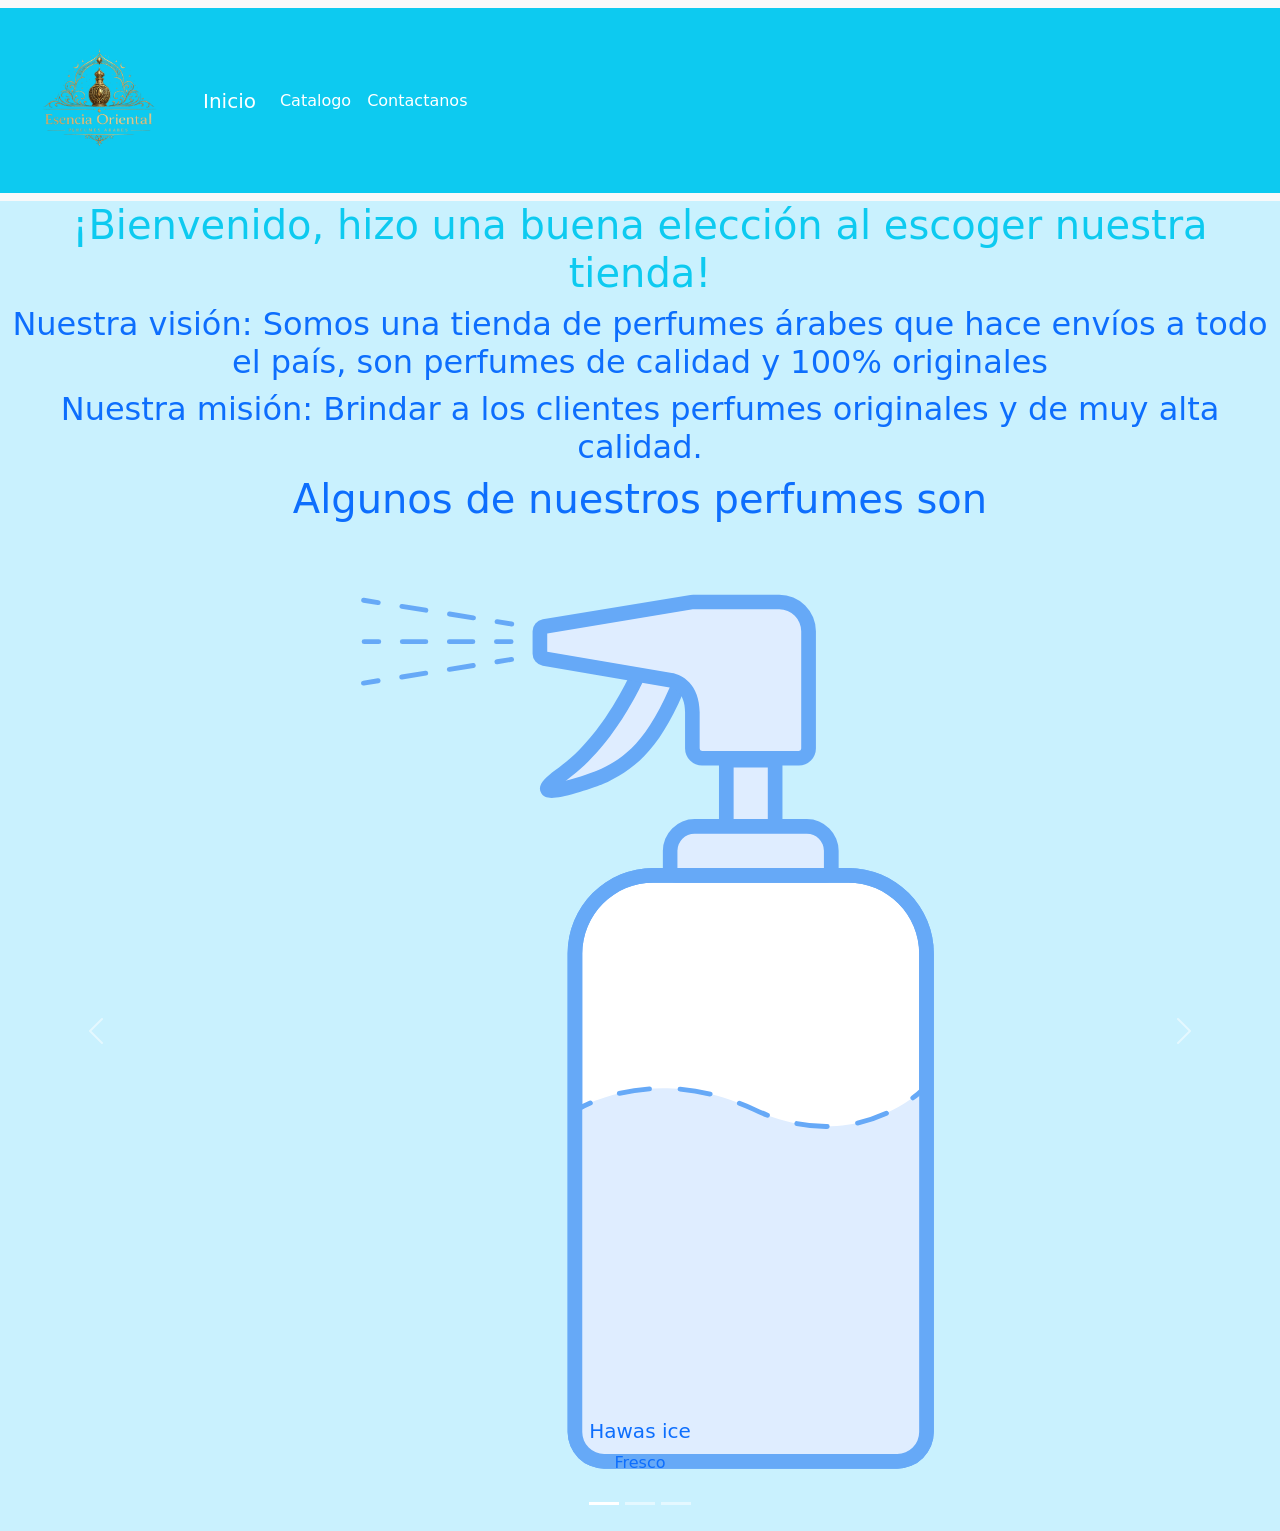
==== index.html @ 45829e79 "se realizo el carrusel y las cards" ====
<!DOCTYPE html>
<html lang="en">
<head>
    <meta charset="UTF-8">
    <meta name="viewport" content="width=device-width, initial-scale=1.0">
    <link href="https://cdn.jsdelivr.net/npm/bootstrap@5.3.8/dist/css/bootstrap.min.css" rel="stylesheet" integrity="sha384-sRIl4kxILFvY47J16cr9ZwB07vP4J8+LH7qKQnuqkuIAvNWLzeN8tE5YBujZqJLB" crossorigin="anonymous"> 
<script src="https://cdn.jsdelivr.net/npm/bootstrap@5.3.8/dist/js/bootstrap.bundle.min.js" integrity="sha384-FKyoEForCGlyvwx9Hj09JcYn3nv7wiPVlz7YYwJrWVcXK/BmnVDxM+D2scQbITxI" crossorigin="anonymous"></script> 
<link rel="stylesheet" href="assets/estilos/style.css">
    <title>Document</title>
</head>
<body>
    <nav class="navbar navbar-expand-lg bg-body-tertiary ">
  <div class="container-fluid bg-info">
     <a class="navbar-brand" href="#">
      <img class="logo" src="assets/imagenes/logo.png" alt="Bootstrap" width="30" height="24">
    </a>
    <nav class="navbar bg-body-tertiary">
</nav>
    <a class="navbar-brand text-white" href="index.html">Inicio</a>
    <button class="navbar-toggler" type="button" data-bs-toggle="collapse" data-bs-target="#navbarNav" aria-controls="navbarNav" aria-expanded="false" aria-label="Toggle navigation">
      <span class="navbar-toggler-icon"></span>
    </button>
    <div class="collapse navbar-collapse" id="navbarNav">
      <ul class="navbar-nav">
        <li class="nav-item">
          <a class="nav-link active text-white" aria-current="page" href="catalogo.html">Catalogo</a>
        </li>
        <li class="nav-item">
          <a class="nav-link text-white" href="contactanos.html">Contactanos</a>
        </li>
      </ul>
    </div>
  </div>
</nav>
<div class="container-fluid">
  <h1 class="text-center text-info">¡Bienvenido, hizo una buena elección al escoger nuestra tienda!</h1>
  <h2 class="text-center text-primary">Nuestra visión: Somos una tienda de perfumes árabes que hace envíos a todo el país, son perfumes de calidad y 100% originales</h2>
  <h2 class="text-center text-primary">Nuestra misión: Brindar a los clientes perfumes originales y de muy alta calidad.</h2>
  <h1 class="text-center text-primary">Algunos de nuestros perfumes son</h1>
  </div>
  <div id="carouselExampleCaptions" class="carousel slide">
  <div class="carousel-indicators">
    <button type="button" data-bs-target="#carouselExampleCaptions" data-bs-slide-to="0" class="active" aria-current="true" aria-label="Slide 1"></button>
    <button type="button" data-bs-target="#carouselExampleCaptions" data-bs-slide-to="1" aria-label="Slide 2"></button>
    <button type="button" data-bs-target="#carouselExampleCaptions" data-bs-slide-to="2" aria-label="Slide 3"></button>
  </div>
  <div class="carousel-inner">
    <div class="carousel-item active">
      <img src="assets/imagenes/imagen.svg" class="d-block w-100 perfume" alt="perfume">
      <div class="carousel-caption d-none d-md-block">
        <h5 class="text-primary">Hawas ice</h5>
        <p class="text-primary">Fresco</p>
      </div>
    </div>
    <div class="carousel-item">
      <img src="assets/imagenes/khamrah qawa.jpg" class=" img-fluid d-block w-100 perfume" alt="perfume">
      <div class="carousel-caption d-none d-md-block">
        <h5 class="text-primary">khamrah qawa</h5>
        <p class="text-primary" >Veraniego para el frio</p>
      </div>
    </div>
    <div class="carousel-item">
      <img src="assets/imagenes/hawas ice.jpg" class=" img-fluid d-block w-100 perfume" alt="perfume">
      <div class="carousel-caption d-none d-md-block">
        <h5 class="text-primary" >Mandarin sky</h5>
        <p class="text-primary">Olor a mandarina citrico</p>
      </div>
    </div>
  </div>
  <button class="carousel-control-prev" type="button" data-bs-target="#carouselExampleCaptions" data-bs-slide="prev">
    <span class="carousel-control-prev-icon" aria-hidden="true"></span>
    <span class="visually-hidden">Previous</span>
  </button>
  <button class="carousel-control-next" type="button" data-bs-target="#carouselExampleCaptions" data-bs-slide="next">
    <span class="carousel-control-next-icon" aria-hidden="true"></span>
    <span class="visually-hidden">Next</span>
  </button>
</div>

</body>
</html>
---- assets/estilos/style.css ----
.logo{
    height: 175px;
    width: 175px;

}
body{
background-color: rgb(201, 241, 254);
}
.perfume{
    height: 1000px;
    width: 100%;
}
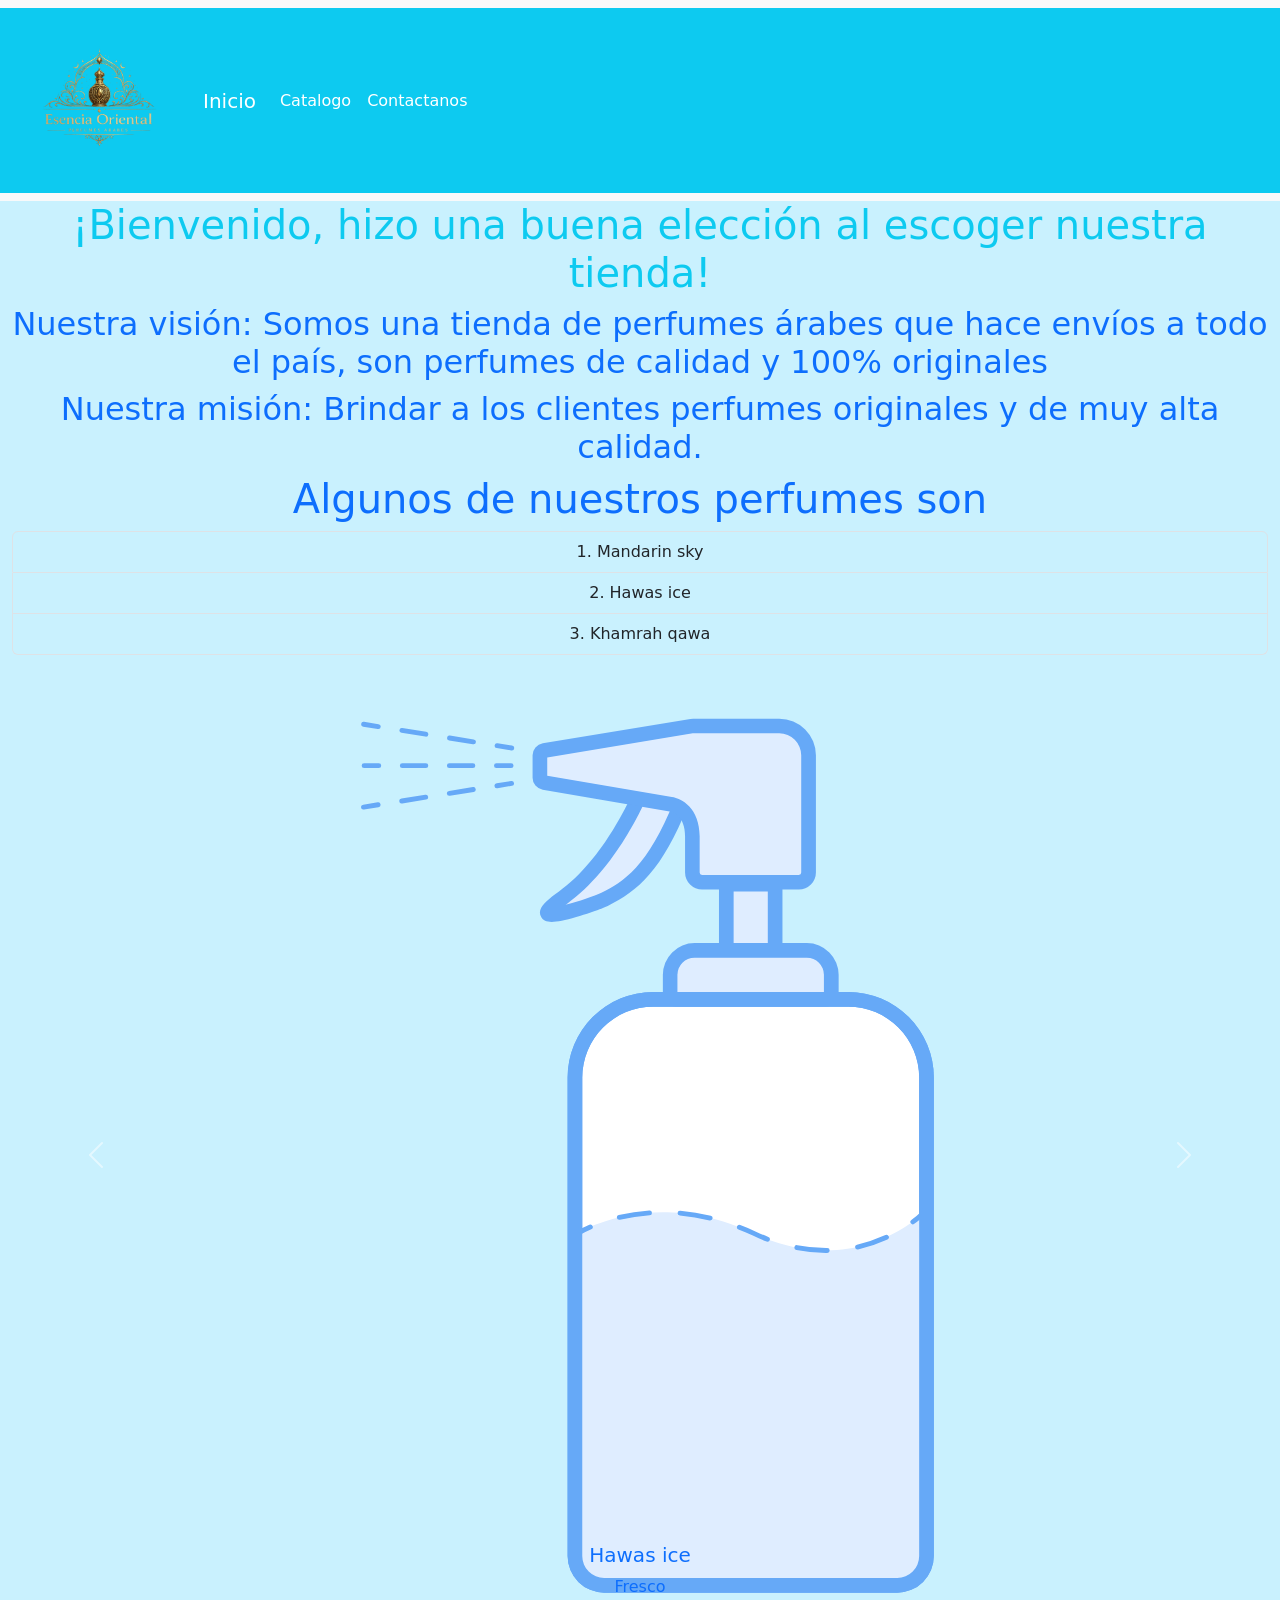
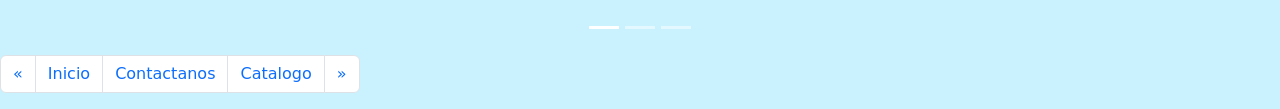
==== commit 0f4a6ea0: "se realizo el page navigation" ====
--- a/index.html
+++ b/index.html
@@ -6,9 +6,10 @@
     <link href="https://cdn.jsdelivr.net/npm/bootstrap@5.3.8/dist/css/bootstrap.min.css" rel="stylesheet" integrity="sha384-sRIl4kxILFvY47J16cr9ZwB07vP4J8+LH7qKQnuqkuIAvNWLzeN8tE5YBujZqJLB" crossorigin="anonymous"> 
 <script src="https://cdn.jsdelivr.net/npm/bootstrap@5.3.8/dist/js/bootstrap.bundle.min.js" integrity="sha384-FKyoEForCGlyvwx9Hj09JcYn3nv7wiPVlz7YYwJrWVcXK/BmnVDxM+D2scQbITxI" crossorigin="anonymous"></script> 
 <link rel="stylesheet" href="assets/estilos/style.css">
-    <title>Document</title>
+    <title>Presentacion pagina</title>
 </head>
 <body>
+  <!-- navbar en la parte de arriba para poder dirigirse a las otras paginas -->
     <nav class="navbar navbar-expand-lg bg-body-tertiary ">
   <div class="container-fluid bg-info">
      <a class="navbar-brand" href="#">
@@ -30,14 +31,23 @@
         </li>
       </ul>
     </div>
+    <!-- Pagination para poder dirigirse a las otras paginas tambien  -->
+
   </div>
 </nav>
 <div class="container-fluid">
+  <!-- text center para centrar el texto -->
   <h1 class="text-center text-info">¡Bienvenido, hizo una buena elección al escoger nuestra tienda!</h1>
   <h2 class="text-center text-primary">Nuestra visión: Somos una tienda de perfumes árabes que hace envíos a todo el país, son perfumes de calidad y 100% originales</h2>
   <h2 class="text-center text-primary">Nuestra misión: Brindar a los clientes perfumes originales y de muy alta calidad.</h2>
   <h1 class="text-center text-primary">Algunos de nuestros perfumes son</h1>
+  <ol class="list-group list-group-numbered ">
+  <li class="list-group-item lista text-center">Mandarin sky</li>
+  <li class="list-group-item lista text-center">Hawas ice</li>
+  <li class="list-group-item lista text-center">Khamrah qawa</li>
+</ol>
   </div>
+  <!-- Se realiza un carrousel para mostrat todas las imagenes -->
   <div id="carouselExampleCaptions" class="carousel slide">
   <div class="carousel-indicators">
     <button type="button" data-bs-target="#carouselExampleCaptions" data-bs-slide-to="0" class="active" aria-current="true" aria-label="Slide 1"></button>
@@ -46,7 +56,7 @@
   </div>
   <div class="carousel-inner">
     <div class="carousel-item active">
-      <img src="assets/imagenes/imagen.svg" class="d-block w-100 perfume" alt="perfume">
+      <img src="assets/imagenes/imagen.svg" class="img-fluid d-block w-100 perfume" alt="perfume">
       <div class="carousel-caption d-none d-md-block">
         <h5 class="text-primary">Hawas ice</h5>
         <p class="text-primary">Fresco</p>
@@ -75,7 +85,24 @@
     <span class="carousel-control-next-icon" aria-hidden="true"></span>
     <span class="visually-hidden">Next</span>
   </button>
+
 </div>
-
+      <nav aria-label="Page navigation example">
+  <ul class="pagination">
+    <li class="page-item">
+      <a class="page-link" href="#" aria-label="Previous">
+        <span aria-hidden="true">&laquo;</span>
+      </a>
+    </li>
+    <li class="page-item"><a class="page-link" href="index.html">Inicio</a></li>
+    <li class="page-item"><a class="page-link" href="contactanos.html">Contactanos</a></li>
+    <li class="page-item"><a class="page-link" href="catalogo.html">Catalogo</a></li>
+    <li class="page-item">
+      <a class="page-link" href="#" aria-label="Next">
+        <span aria-hidden="true">&raquo;</span>
+      </a>
+    </li>
+  </ul>
+</nav>
 </body>
 </html>
--- a/assets/estilos/style.css
+++ b/assets/estilos/style.css
@@ -9,4 +9,7 @@
 .perfume{
     height: 1000px;
     width: 100%;
+}
+.lista{
+    background-color: rgb(201, 241, 254);
 }
